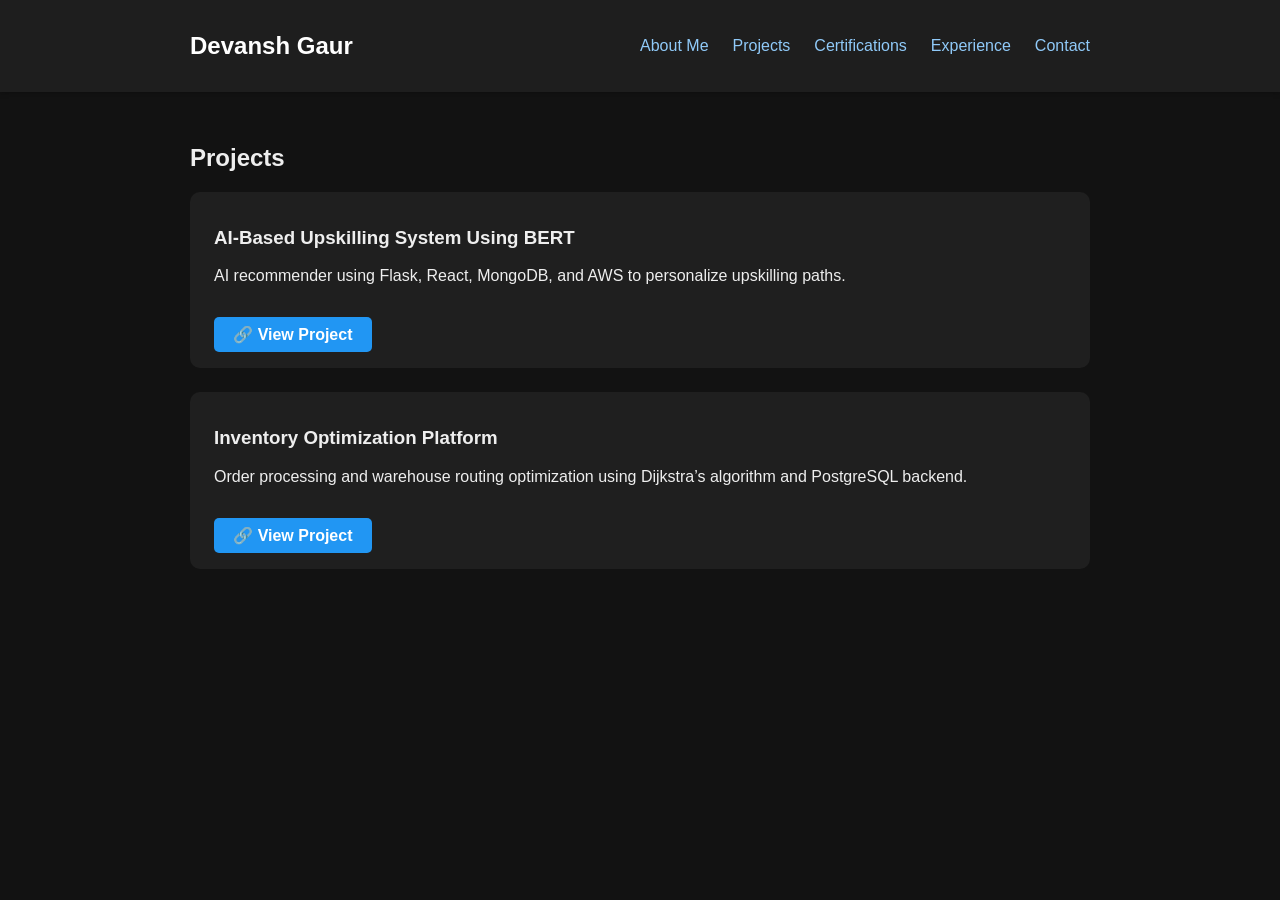
==== projects.html @ 431bd501 "Initial commit" ====
<!DOCTYPE html>
<html lang="en">
<head>
  <meta charset="UTF-8" />
  <meta name="viewport" content="width=device-width, initial-scale=1.0"/>
  <title>Projects</title>
  <link rel="stylesheet" href="style.css"/>
</head>
<body>
<header>
  <div class="container">
    <h1 class="logo">Devansh Gaur</h1>
    <nav>
      <ul>
        <li><a href="index.html">About Me</a></li>
        <li><a href="projects.html">Projects</a></li>
        <li><a href="certifications.html">Certifications</a></li>
        <li><a href="experience.html">Experience</a></li>
        <li><a href="contact.html">Contact</a></li>
      </ul>
    </nav>
  </div>
</header>

<main class="section container">
  <h2>Projects</h2>

  <div class="card">
    <h3>AI-Based Upskilling System Using BERT</h3>
    <p>AI recommender using Flask, React, MongoDB, and AWS to personalize upskilling paths.</p>
    <a class="btn" href="https://github.com/devznsh/AI_Based_Upskilling_System_BERT.git" target="_blank">🔗 View Project</a>
  </div>

  <div class="card">
    <h3>Inventory Optimization Platform</h3>
    <p>Order processing and warehouse routing optimization using Dijkstra’s algorithm and PostgreSQL backend.</p>
    <a class="btn" href="https://github.com/devznsh/inventory-optimization" target="_blank">🔗 View Project</a>
  </div>

</main>
</body>
</html>
---- style.css ----
body {
  margin: 0;
  background: #121212;
  color: #eee;
  font-family: 'Segoe UI', sans-serif;
}
a {
  color: #90caf9;
  text-decoration: none;
}
a:hover {
  text-decoration: underline;
}
header {
  background: #1e1e1e;
  padding: 1rem 0;
  box-shadow: 0 2px 5px rgba(0,0,0,0.2);
}
header .container {
  display: flex;
  justify-content: space-between;
  align-items: center;
  padding: 0 2rem;
}
.logo {
  font-size: 1.5rem;
  color: #ffffff;
}
nav ul {
  list-style: none;
  display: flex;
  gap: 1.5rem;
}
.section {
  padding: 2rem 1rem;
}
.container {
  max-width: 900px;
  margin: 0 auto;
}
.center {
  text-align: center;
}
.profile-pic {
  width: 150px;
  border-radius: 50%;
  margin-bottom: 1rem;
}
.card {
  background: #1f1f1f;
  padding: 1rem 1.5rem;
  border-radius: 10px;
  margin-bottom: 1.5rem;
}
.cert-list {
  list-style: square inside;
  padding-left: 1rem;
}

.btn {
  display: inline-block;
  margin-top: 1rem;
  padding: 0.5rem 1.2rem;
  background-color: #2196f3;
  color: white;
  border-radius: 5px;
  font-weight: bold;
  text-decoration: none;
  transition: background 0.3s ease;
}
.btn:hover {
  background-color: #1976d2;
}
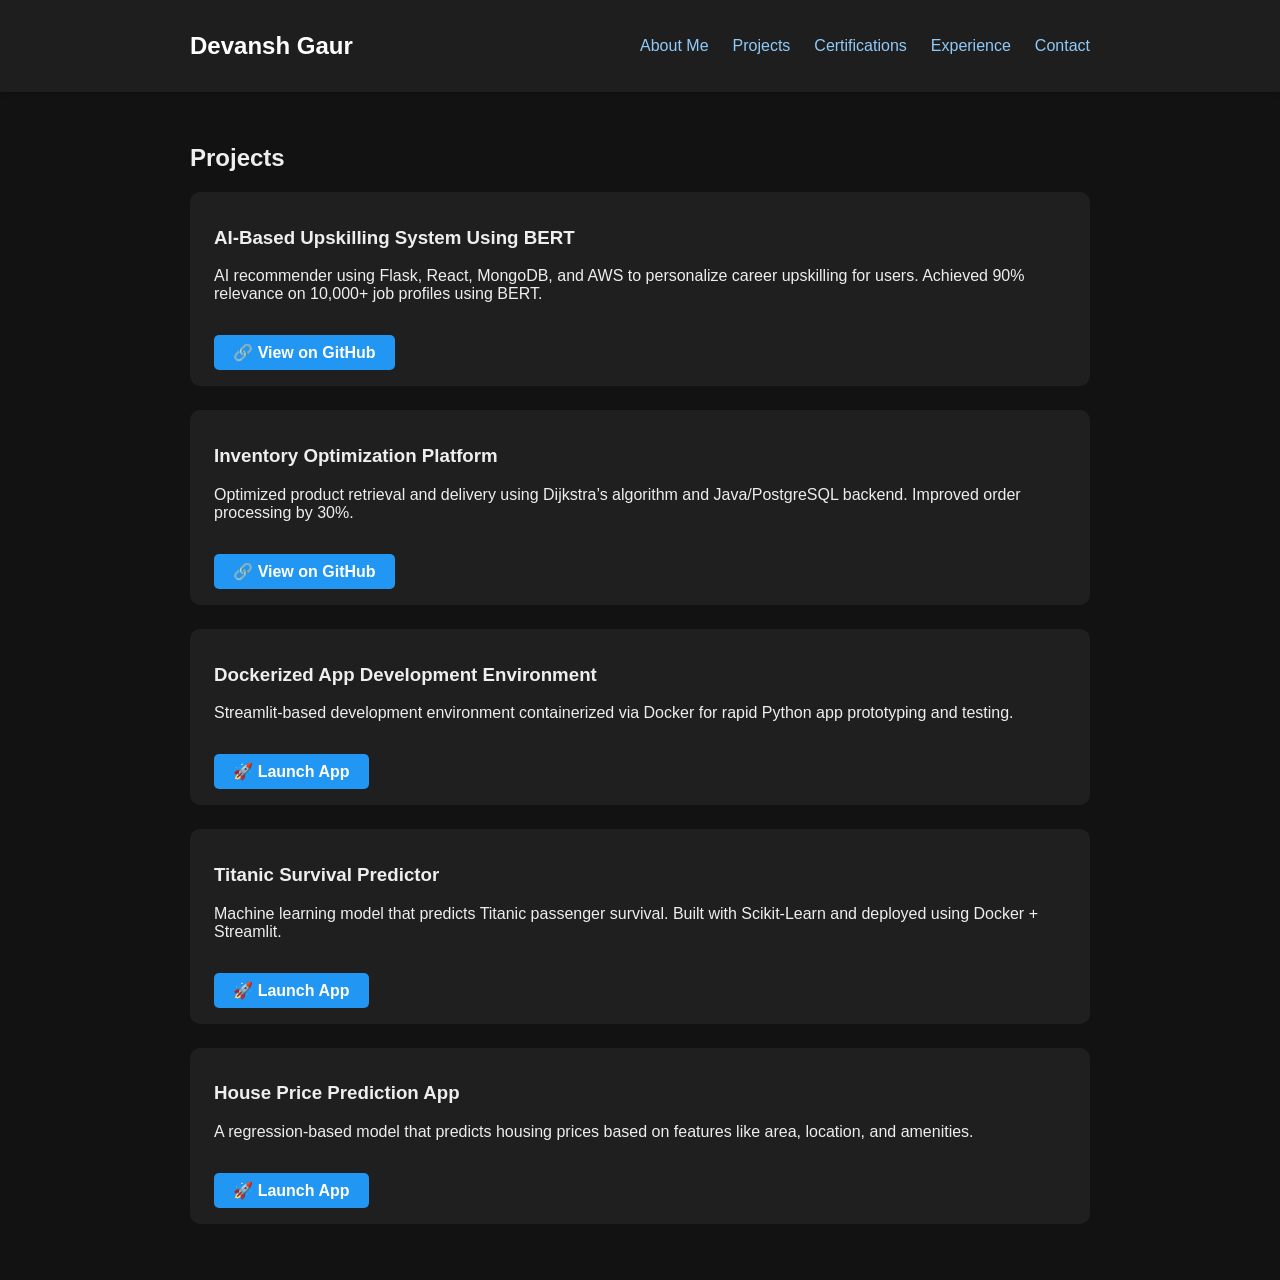
==== commit 89e4dcc2: "Update projects.html" ====
--- a/projects.html
+++ b/projects.html
@@ -27,14 +27,32 @@
 
   <div class="card">
     <h3>AI-Based Upskilling System Using BERT</h3>
-    <p>AI recommender using Flask, React, MongoDB, and AWS to personalize upskilling paths.</p>
-    <a class="btn" href="https://github.com/devznsh/AI_Based_Upskilling_System_BERT.git" target="_blank">🔗 View Project</a>
+    <p>AI recommender using Flask, React, MongoDB, and AWS to personalize career upskilling for users. Achieved 90% relevance on 10,000+ job profiles using BERT.</p>
+    <a class="btn" href="https://github.com/devznsh/AI_Based_Upskilling_System_BERT.git" target="_blank">🔗 View on GitHub</a>
   </div>
 
   <div class="card">
     <h3>Inventory Optimization Platform</h3>
-    <p>Order processing and warehouse routing optimization using Dijkstra’s algorithm and PostgreSQL backend.</p>
-    <a class="btn" href="https://github.com/devznsh/inventory-optimization" target="_blank">🔗 View Project</a>
+    <p>Optimized product retrieval and delivery using Dijkstra’s algorithm and Java/PostgreSQL backend. Improved order processing by 30%.</p>
+    <a class="btn" href="https://github.com/devznsh/inventory-optimization" target="_blank">🔗 View on GitHub</a>
+  </div>
+
+  <div class="card">
+    <h3>Dockerized App Development Environment</h3>
+    <p>Streamlit-based development environment containerized via Docker for rapid Python app prototyping and testing.</p>
+    <a class="btn" href="https://dockerized-app-development-environment-c3ii2efdskydotyubsfmg5.streamlit.app/" target="_blank">🚀 Launch App</a>
+  </div>
+
+  <div class="card">
+    <h3>Titanic Survival Predictor</h3>
+    <p>Machine learning model that predicts Titanic passenger survival. Built with Scikit-Learn and deployed using Docker + Streamlit.</p>
+    <a class="btn" href="https://titanic-survival-predictor-containerized-app-app-hhzr8qehxrm3u.streamlit.app/" target="_blank">🚀 Launch App</a>
+  </div>
+
+  <div class="card">
+    <h3>House Price Prediction App</h3>
+    <p>A regression-based model that predicts housing prices based on features like area, location, and amenities.</p>
+    <a class="btn" href="https://app-house-price-prediction-yzbzskk8aphrdts8tyquzw.streamlit.app/" target="_blank">🚀 Launch App</a>
   </div>
 
 </main>
